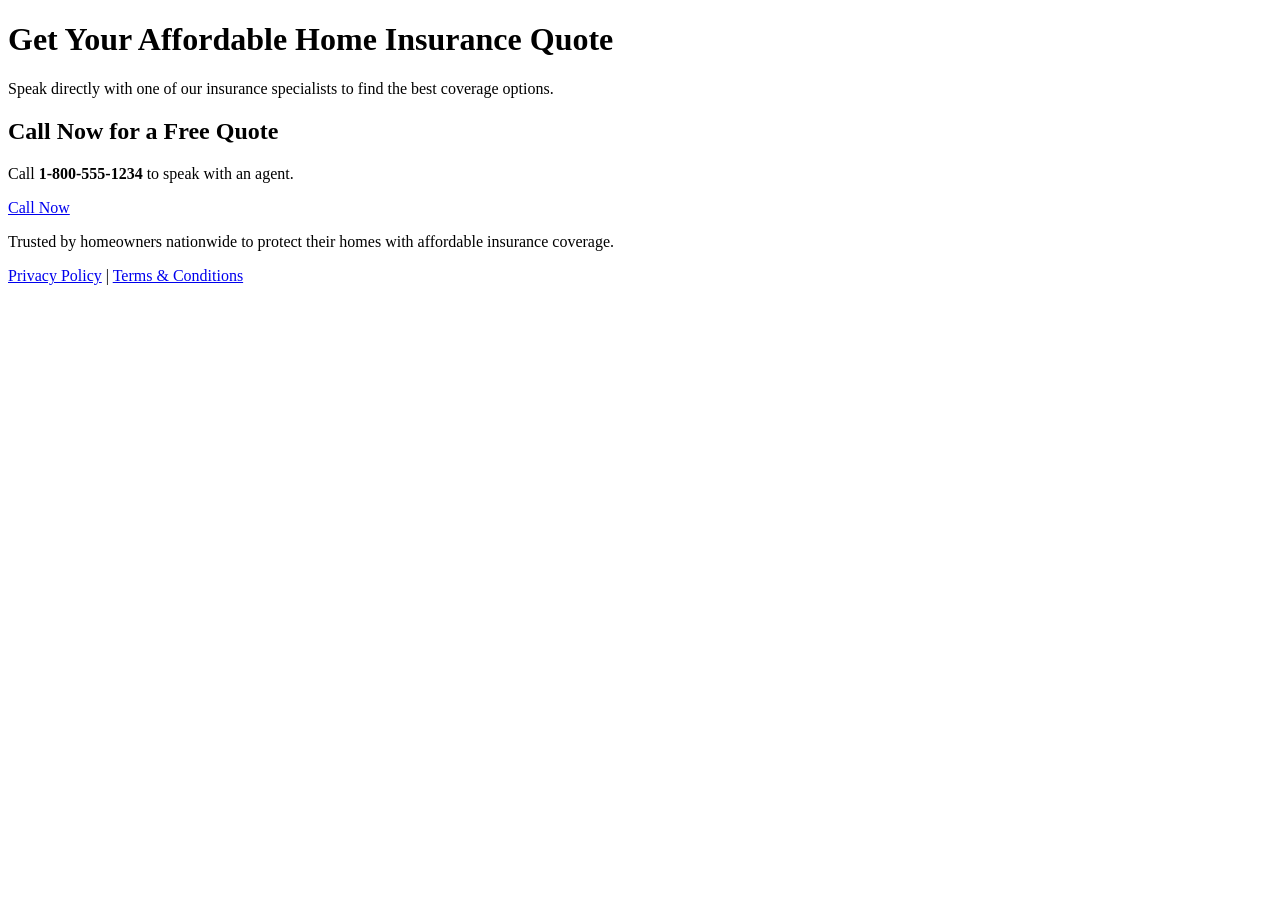
==== index.html @ 7138e537 "Create index.html" ====
<!DOCTYPE html>
<html lang="en">
<head>
    <meta charset="UTF-8">
    <meta name="viewport" content="width=device-width, initial-scale=1.0">
    <title>Home Insurance Quote</title>
    <link rel="stylesheet" href="style.css">
</head>
<body>
    <div class="container">
        <!-- Header Section -->
        <header class="header">
            <h1>Get Your Affordable Home Insurance Quote</h1>
            <p>Speak directly with one of our insurance specialists to find the best coverage options.</p>
        </header>

        <!-- Call to Action Section -->
        <section class="cta-section">
            <h2>Call Now for a Free Quote</h2>
            <p>Call <strong>1-800-555-1234</strong> to speak with an agent.</p>
            <a href="tel:+18005551234" class="cta-button">Call Now</a>
        </section>

        <!-- Trust & Information Section -->
        <section class="info-section">
            <p>Trusted by homeowners nationwide to protect their homes with affordable insurance coverage.</p>
        </section>

        <!-- Legal Section -->
        <footer class="legal">
            <p><a href="/privacy-policy" class="legal-link">Privacy Policy</a> | <a href="/terms-conditions" class="legal-link">Terms & Conditions</a></p>
        </footer>
    </div>
</body>
</html>
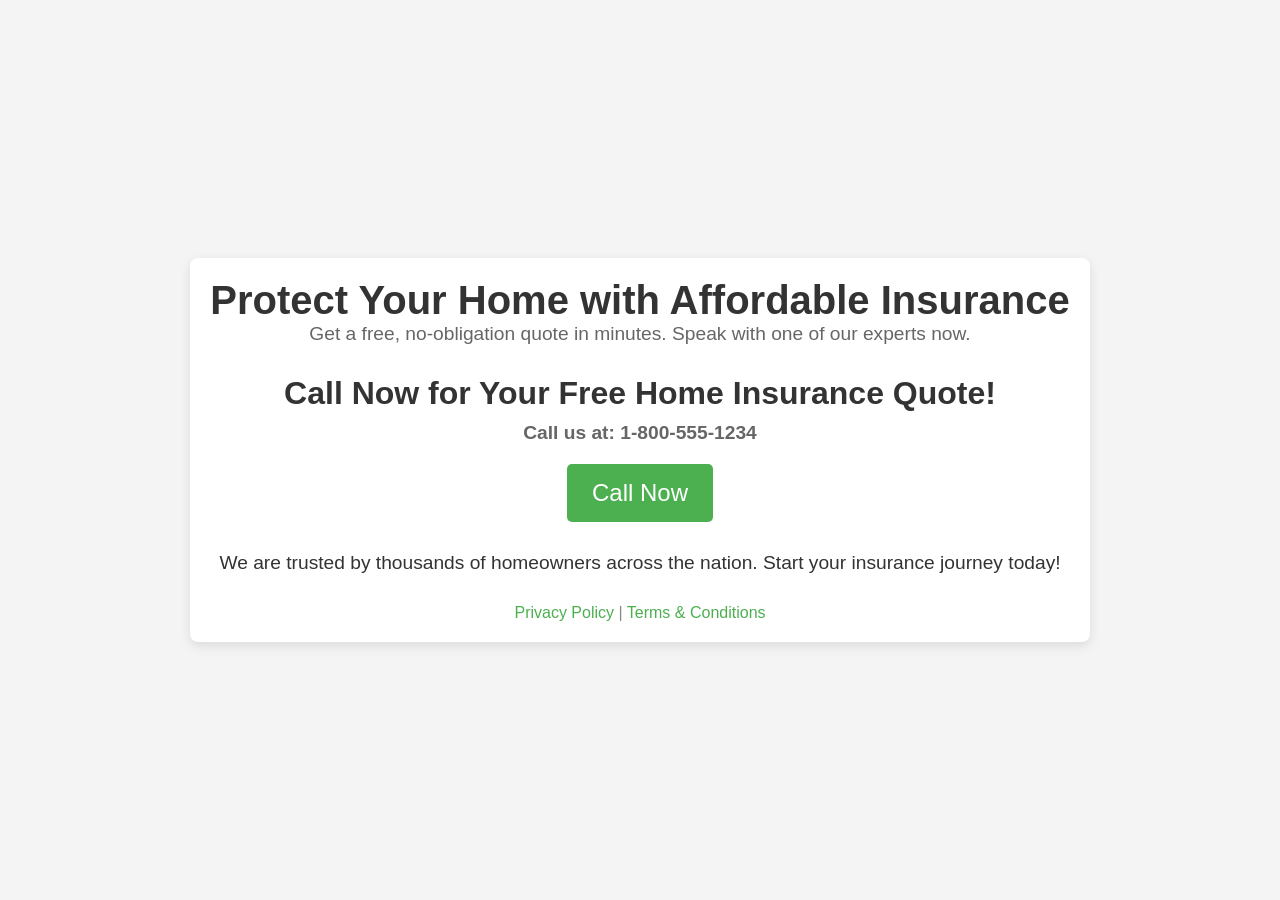
==== commit 8a1a5b79: "Update index.html" ====
--- a/index.html
+++ b/index.html
@@ -3,27 +3,27 @@
 <head>
     <meta charset="UTF-8">
     <meta name="viewport" content="width=device-width, initial-scale=1.0">
-    <title>Home Insurance Quote</title>
+    <title>Get Your Home Insurance Quote</title>
     <link rel="stylesheet" href="style.css">
 </head>
 <body>
     <div class="container">
         <!-- Header Section -->
         <header class="header">
-            <h1>Get Your Affordable Home Insurance Quote</h1>
-            <p>Speak directly with one of our insurance specialists to find the best coverage options.</p>
+            <h1>Protect Your Home with Affordable Insurance</h1>
+            <p>Get a free, no-obligation quote in minutes. Speak with one of our experts now.</p>
         </header>
 
         <!-- Call to Action Section -->
         <section class="cta-section">
-            <h2>Call Now for a Free Quote</h2>
-            <p>Call <strong>1-800-555-1234</strong> to speak with an agent.</p>
+            <h2>Call Now for Your Free Home Insurance Quote!</h2>
+            <p><strong>Call us at: 1-800-555-1234</strong></p>
             <a href="tel:+18005551234" class="cta-button">Call Now</a>
         </section>
 
-        <!-- Trust & Information Section -->
+        <!-- Trust & Info Section -->
         <section class="info-section">
-            <p>Trusted by homeowners nationwide to protect their homes with affordable insurance coverage.</p>
+            <p>We are trusted by thousands of homeowners across the nation. Start your insurance journey today!</p>
         </section>
 
         <!-- Legal Section -->
--- a/style.css
+++ b/style.css
@@ -0,0 +1,131 @@
+/* Global Styles */
+* {
+    margin: 0;
+    padding: 0;
+    box-sizing: border-box;
+    font-family: 'Arial', sans-serif;
+}
+
+/* Body and Container */
+body {
+    background-color: #f4f4f4;
+    display: flex;
+    justify-content: center;
+    align-items: center;
+    min-height: 100vh;
+}
+
+.container {
+    background-color: white;
+    width: 100%;
+    max-width: 900px;
+    padding: 20px;
+    border-radius: 8px;
+    box-shadow: 0 4px 12px rgba(0, 0, 0, 0.1);
+    text-align: center;
+}
+
+/* Header */
+.header {
+    margin-bottom: 30px;
+}
+
+.header h1 {
+    font-size: 2.5rem;
+    color: #333;
+}
+
+.header p {
+    font-size: 1.2rem;
+    color: #666;
+}
+
+/* CTA Section */
+.cta-section {
+    margin-bottom: 30px;
+}
+
+.cta-section h2 {
+    font-size: 2rem;
+    color: #333;
+    margin-bottom: 10px;
+}
+
+.cta-section p {
+    font-size: 1.2rem;
+    color: #666;
+    margin-bottom: 20px;
+}
+
+.cta-button {
+    background-color: #4CAF50;
+    color: white;
+    padding: 15px 25px;
+    font-size: 1.5rem;
+    text-decoration: none;
+    border-radius: 5px;
+    display: inline-block;
+    transition: background-color 0.3s;
+}
+
+.cta-button:hover {
+    background-color: #45a049;
+}
+
+/* Info Section */
+.info-section {
+    font-size: 1.2rem;
+    color: #333;
+    margin-bottom: 30px;
+}
+
+/* Legal Footer */
+.legal {
+    font-size: 1rem;
+    color: #888;
+}
+
+.legal-link {
+    text-decoration: none;
+    color: #4CAF50;
+    transition: color 0.3s;
+}
+
+.legal-link:hover {
+    color: #45a049;
+}
+
+/* Media Queries for Responsiveness */
+@media (max-width: 768px) {
+    .header h1 {
+        font-size: 2rem;
+    }
+
+    .cta-section h2 {
+        font-size: 1.5rem;
+    }
+
+    .cta-button {
+        font-size: 1.2rem;
+        padding: 12px 20px;
+    }
+}
+
+@media (max-width: 480px) {
+    .container {
+        padding: 15px;
+    }
+
+    .header h1 {
+        font-size: 1.8rem;
+    }
+
+    .cta-section h2 {
+        font-size: 1.3rem;
+    }
+
+    .cta-button {
+        font-size: 1rem;
+        padding: 10px 18px;
+    }
+}
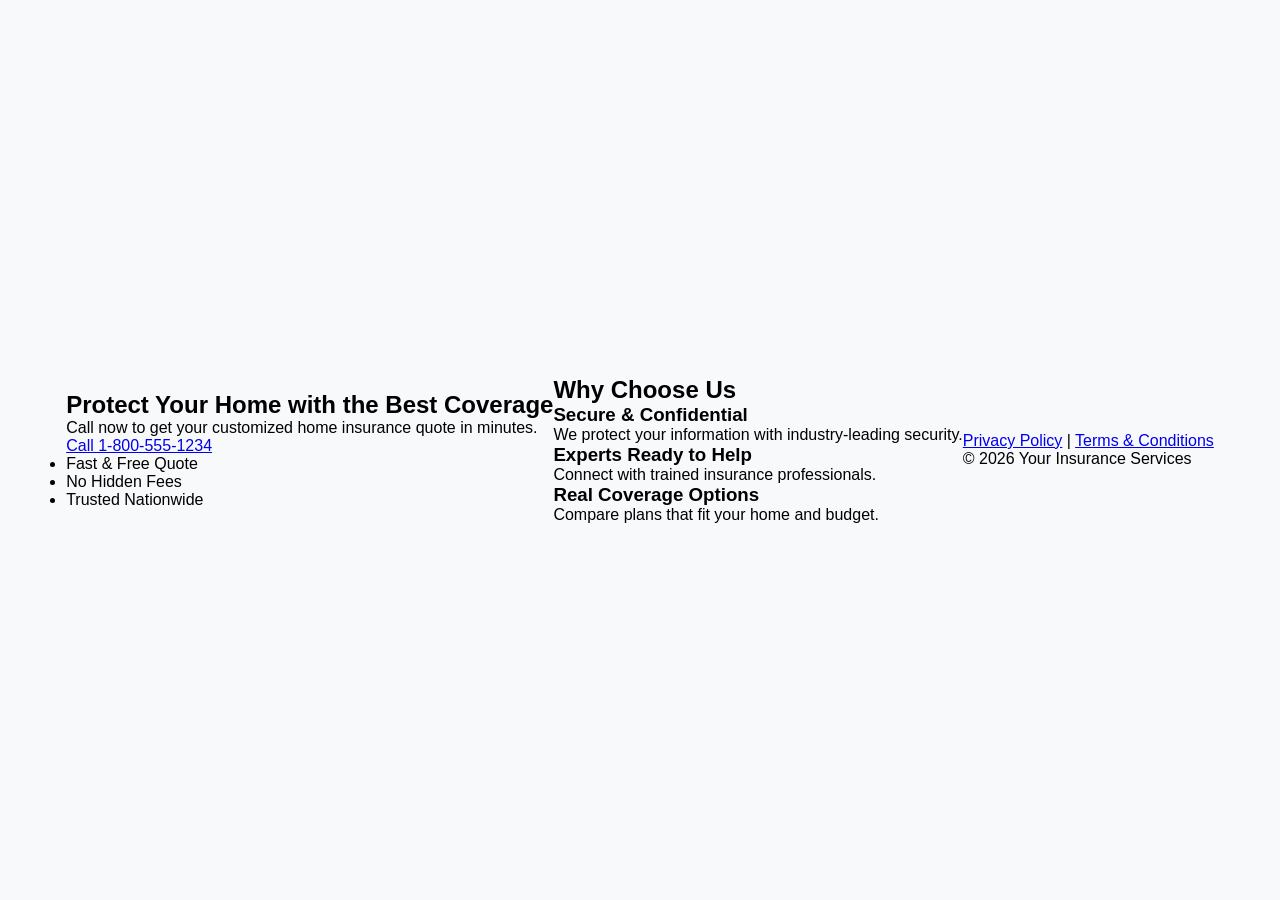
==== commit 481cc807: "Update index.html" ====
--- a/index.html
+++ b/index.html
@@ -3,33 +3,48 @@
 <head>
     <meta charset="UTF-8">
     <meta name="viewport" content="width=device-width, initial-scale=1.0">
-    <title>Get Your Home Insurance Quote</title>
+    <title>Home Insurance Quote — Call Now</title>
     <link rel="stylesheet" href="style.css">
 </head>
 <body>
-    <div class="container">
-        <!-- Header Section -->
-        <header class="header">
-            <h1>Protect Your Home with Affordable Insurance</h1>
-            <p>Get a free, no-obligation quote in minutes. Speak with one of our experts now.</p>
-        </header>
 
-        <!-- Call to Action Section -->
-        <section class="cta-section">
-            <h2>Call Now for Your Free Home Insurance Quote!</h2>
-            <p><strong>Call us at: 1-800-555-1234</strong></p>
-            <a href="tel:+18005551234" class="cta-button">Call Now</a>
-        </section>
+<section class="hero">
+    <div class="hero-content">
+        <h1>Protect Your Home with the Best Coverage</h1>
+        <p class="subheading">Call now to get your customized home insurance quote in minutes.</p>
 
-        <!-- Trust & Info Section -->
-        <section class="info-section">
-            <p>We are trusted by thousands of homeowners across the nation. Start your insurance journey today!</p>
-        </section>
+        <a href="tel:+18005551234" class="cta-btn">Call 1-800-555-1234</a>
 
-        <!-- Legal Section -->
-        <footer class="legal">
-            <p><a href="/privacy-policy" class="legal-link">Privacy Policy</a> | <a href="/terms-conditions" class="legal-link">Terms & Conditions</a></p>
-        </footer>
+        <ul class="benefits">
+            <li>Fast & Free Quote</li>
+            <li>No Hidden Fees</li>
+            <li>Trusted Nationwide</li>
+        </ul>
     </div>
+</section>
+
+<section class="trust-section">
+    <h2>Why Choose Us</h2>
+    <div class="trust-cards">
+        <div class="trust-card">
+            <h3>Secure & Confidential</h3>
+            <p>We protect your information with industry‑leading security.</p>
+        </div>
+        <div class="trust-card">
+            <h3>Experts Ready to Help</h3>
+            <p>Connect with trained insurance professionals.</p>
+        </div>
+        <div class="trust-card">
+            <h3>Real Coverage Options</h3>
+            <p>Compare plans that fit your home and budget.</p>
+        </div>
+    </div>
+</section>
+
+<footer class="footer">
+    <p><a href="/privacy-policy" class="footer-link">Privacy Policy</a> | <a href="/terms-conditions" class="footer-link">Terms & Conditions</a></p>
+    <p>&copy; 2026 Your Insurance Services</p>
+</footer>
+
 </body>
 </html>
--- a/style.css
+++ b/style.css
@@ -8,21 +8,23 @@
 
 /* Body and Container */
 body {
-    background-color: #f4f4f4;
+    background-color: #f7f9fb;
     display: flex;
     justify-content: center;
     align-items: center;
     min-height: 100vh;
+    font-size: 1rem;
 }
 
 .container {
-    background-color: white;
+    background-color: #fff;
     width: 100%;
     max-width: 900px;
-    padding: 20px;
-    border-radius: 8px;
-    box-shadow: 0 4px 12px rgba(0, 0, 0, 0.1);
+    padding: 40px;
+    border-radius: 15px;
+    box-shadow: 0 8px 16px rgba(0, 0, 0, 0.1);
     text-align: center;
+    border: 1px solid #ececec;
 }
 
 /* Header */
@@ -33,56 +35,66 @@
 .header h1 {
     font-size: 2.5rem;
     color: #333;
+    font-weight: bold;
 }
 
 .header p {
     font-size: 1.2rem;
     color: #666;
+    margin-top: 10px;
 }
 
 /* CTA Section */
 .cta-section {
+    background-color: #4CAF50;
+    color: white;
+    padding: 30px 20px;
+    border-radius: 10px;
     margin-bottom: 30px;
 }
 
 .cta-section h2 {
     font-size: 2rem;
-    color: #333;
-    margin-bottom: 10px;
+    margin-bottom: 15px;
 }
 
 .cta-section p {
-    font-size: 1.2rem;
-    color: #666;
-    margin-bottom: 20px;
+    font-size: 1.5rem;
+    margin-bottom: 25px;
 }
 
 .cta-button {
-    background-color: #4CAF50;
-    color: white;
+    background-color: #fff;
+    color: #4CAF50;
     padding: 15px 25px;
-    font-size: 1.5rem;
+    font-size: 1.8rem;
     text-decoration: none;
-    border-radius: 5px;
+    border-radius: 50px;
+    border: 2px solid #4CAF50;
     display: inline-block;
-    transition: background-color 0.3s;
+    transition: background-color 0.3s, color 0.3s;
 }
 
 .cta-button:hover {
-    background-color: #45a049;
+    background-color: #4CAF50;
+    color: white;
 }
 
 /* Info Section */
 .info-section {
     font-size: 1.2rem;
     color: #333;
-    margin-bottom: 30px;
+    margin-bottom: 20px;
+    padding: 10px;
+    background-color: #f2f2f2;
+    border-radius: 8px;
 }
 
 /* Legal Footer */
 .legal {
     font-size: 1rem;
     color: #888;
+    margin-top: 20px;
 }
 
 .legal-link {
@@ -106,14 +118,18 @@
     }
 
     .cta-button {
-        font-size: 1.2rem;
+        font-size: 1.5rem;
         padding: 12px 20px;
+    }
+
+    .info-section {
+        font-size: 1rem;
     }
 }
 
 @media (max-width: 480px) {
     .container {
-        padding: 15px;
+        padding: 20px;
     }
 
     .header h1 {
@@ -125,7 +141,7 @@
     }
 
     .cta-button {
-        font-size: 1rem;
-        padding: 10px 18px;
+        font-size: 1.2rem;
+        padding: 10px 15px;
     }
 }
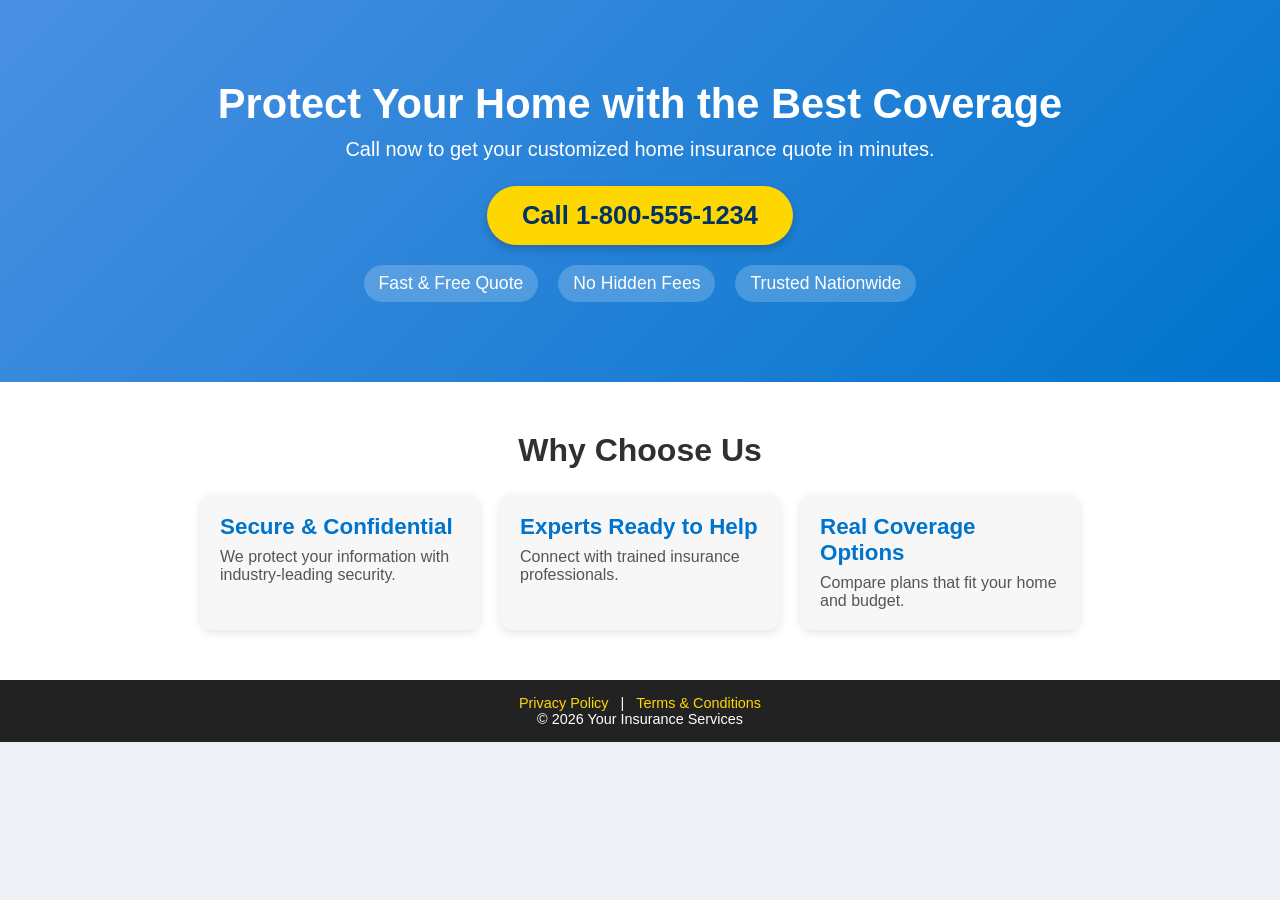
==== commit 7561c0e9: "Update index.html" ====
--- a/index.html
+++ b/index.html
@@ -42,7 +42,7 @@
 </section>
 
 <footer class="footer">
-    <p><a href="/privacy-policy" class="footer-link">Privacy Policy</a> | <a href="/terms-conditions" class="footer-link">Terms & Conditions</a></p>
+    <p><a href="/privacy-policy.html" class="footer-link">Privacy Policy</a> | <a href="/terms-conditions.html" class="footer-link">Terms & Conditions</a></p>
     <p>&copy; 2026 Your Insurance Services</p>
 </footer>
 
--- a/style.css
+++ b/style.css
@@ -3,145 +3,136 @@
     margin: 0;
     padding: 0;
     box-sizing: border-box;
-    font-family: 'Arial', sans-serif;
 }
 
-/* Body and Container */
 body {
-    background-color: #f7f9fb;
-    display: flex;
-    justify-content: center;
-    align-items: center;
-    min-height: 100vh;
-    font-size: 1rem;
+    font-family: "Helvetica Neue", Arial, sans-serif;
+    background-color: #eef2f7;
+    color: #1a1a1a;
 }
 
-.container {
-    background-color: #fff;
-    width: 100%;
-    max-width: 900px;
-    padding: 40px;
-    border-radius: 15px;
-    box-shadow: 0 8px 16px rgba(0, 0, 0, 0.1);
+/* Hero Section */
+.hero {
+    background: linear-gradient(135deg, #4a90e2 0%, #0074cc 100%);
+    color: #fff;
+    padding: 80px 20px;
     text-align: center;
-    border: 1px solid #ececec;
 }
 
-/* Header */
-.header {
-    margin-bottom: 30px;
-}
-
-.header h1 {
-    font-size: 2.5rem;
-    color: #333;
+.hero-content h1 {
+    font-size: 2.6rem;
+    margin-bottom: 10px;
     font-weight: bold;
 }
 
-.header p {
-    font-size: 1.2rem;
-    color: #666;
-    margin-top: 10px;
-}
-
-/* CTA Section */
-.cta-section {
-    background-color: #4CAF50;
-    color: white;
-    padding: 30px 20px;
-    border-radius: 10px;
-    margin-bottom: 30px;
-}
-
-.cta-section h2 {
-    font-size: 2rem;
-    margin-bottom: 15px;
-}
-
-.cta-section p {
-    font-size: 1.5rem;
+.hero .subheading {
+    font-size: 1.25rem;
     margin-bottom: 25px;
 }
 
-.cta-button {
-    background-color: #fff;
-    color: #4CAF50;
-    padding: 15px 25px;
-    font-size: 1.8rem;
+.cta-btn {
+    display: inline-block;
+    background-color: #ffd700;
+    color: #003366;
+    font-size: 1.6rem;
+    font-weight: bold;
+    padding: 15px 35px;
     text-decoration: none;
     border-radius: 50px;
-    border: 2px solid #4CAF50;
-    display: inline-block;
-    transition: background-color 0.3s, color 0.3s;
+    box-shadow: 0px 4px 10px rgba(0, 0, 0, 0.2);
+    transition: 0.3s ease;
 }
 
-.cta-button:hover {
-    background-color: #4CAF50;
-    color: white;
+.cta-btn:hover {
+    background-color: #ffe960;
+    color: #002244;
 }
 
-/* Info Section */
-.info-section {
-    font-size: 1.2rem;
-    color: #333;
-    margin-bottom: 20px;
-    padding: 10px;
-    background-color: #f2f2f2;
-    border-radius: 8px;
+/* Benefits List */
+.benefits {
+    margin-top: 20px;
+    list-style: none;
+    display: flex;
+    justify-content: center;
+    gap: 20px;
+    font-size: 1.1rem;
 }
 
-/* Legal Footer */
-.legal {
-    font-size: 1rem;
-    color: #888;
-    margin-top: 20px;
+.benefits li {
+    background: rgba(255, 255, 255, 0.2);
+    padding: 8px 15px;
+    border-radius: 20px;
 }
 
-.legal-link {
-    text-decoration: none;
-    color: #4CAF50;
-    transition: color 0.3s;
+/* Trust Section */
+.trust-section {
+    padding: 50px 20px;
+    background: #fff;
+    text-align: center;
 }
 
-.legal-link:hover {
-    color: #45a049;
+.trust-section h2 {
+    font-size: 2rem;
+    margin-bottom: 25px;
+    color: #303030;
 }
 
-/* Media Queries for Responsiveness */
+.trust-cards {
+    display: flex;
+    flex-wrap: wrap;
+    gap: 20px;
+    justify-content: center;
+}
+
+.trust-card {
+    background: #f7f7f7;
+    border-radius: 12px;
+    padding: 20px;
+    width: 280px;
+    box-shadow: 0px 3px 8px rgba(0,0,0,0.1);
+    text-align: left;
+}
+
+.trust-card h3 {
+    font-size: 1.4rem;
+    margin-bottom: 8px;
+    color: #0074cc;
+}
+
+.trust-card p {
+    font-size: 1rem;
+    color: #555;
+}
+
+/* Footer */
+.footer {
+    text-align: center;
+    padding: 15px 20px;
+    background: #222;
+    color: #fff;
+    font-size: 0.9rem;
+}
+
+.footer-link {
+    color: #ffd700;
+    text-decoration: none;
+    margin: 0 8px;
+}
+
+.footer-link:hover {
+    text-decoration: underline;
+}
+
+/* Media Queries */
 @media (max-width: 768px) {
-    .header h1 {
+    .hero-content h1 {
         font-size: 2rem;
     }
-
-    .cta-section h2 {
-        font-size: 1.5rem;
+    .cta-btn {
+        font-size: 1.4rem;
     }
-
-    .cta-button {
-        font-size: 1.5rem;
-        padding: 12px 20px;
-    }
-
-    .info-section {
-        font-size: 1rem;
+    .trust-cards {
+        flex-direction: column;
+        align-items: center;
     }
 }
-
-@media (max-width: 480px) {
-    .container {
-        padding: 20px;
-    }
-
-    .header h1 {
-        font-size: 1.8rem;
-    }
-
-    .cta-section h2 {
-        font-size: 1.3rem;
-    }
-
-    .cta-button {
-        font-size: 1.2rem;
-        padding: 10px 15px;
-    }
-}
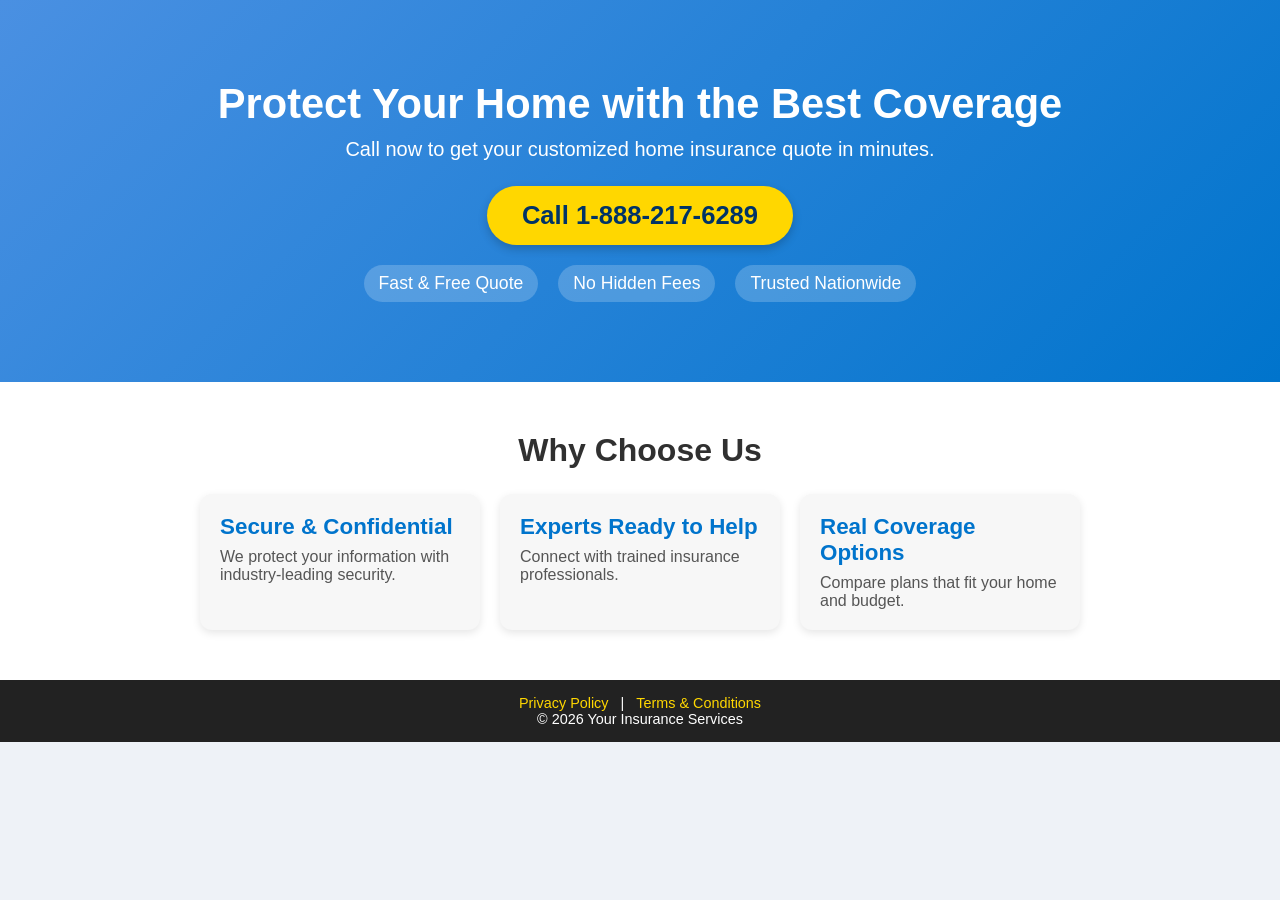
==== commit bed4597e: "Update index.html" ====
--- a/index.html
+++ b/index.html
@@ -13,7 +13,7 @@
         <h1>Protect Your Home with the Best Coverage</h1>
         <p class="subheading">Call now to get your customized home insurance quote in minutes.</p>
 
-        <a href="tel:+18005551234" class="cta-btn">Call 1-800-555-1234</a>
+        <a href="tel:+18882176289" class="cta-btn">Call 1-888-217-6289</a>
 
         <ul class="benefits">
             <li>Fast & Free Quote</li>
@@ -42,7 +42,7 @@
 </section>
 
 <footer class="footer">
-    <p><a href="/privacy-policy.html" class="footer-link">Privacy Policy</a> | <a href="/terms-conditions.html" class="footer-link">Terms & Conditions</a></p>
+    <p><a href="privacy-policy.html" class="footer-link">Privacy Policy</a> | <a href="terms-conditions.html" class="footer-link">Terms & Conditions</a></p>
     <p>&copy; 2026 Your Insurance Services</p>
 </footer>
 
